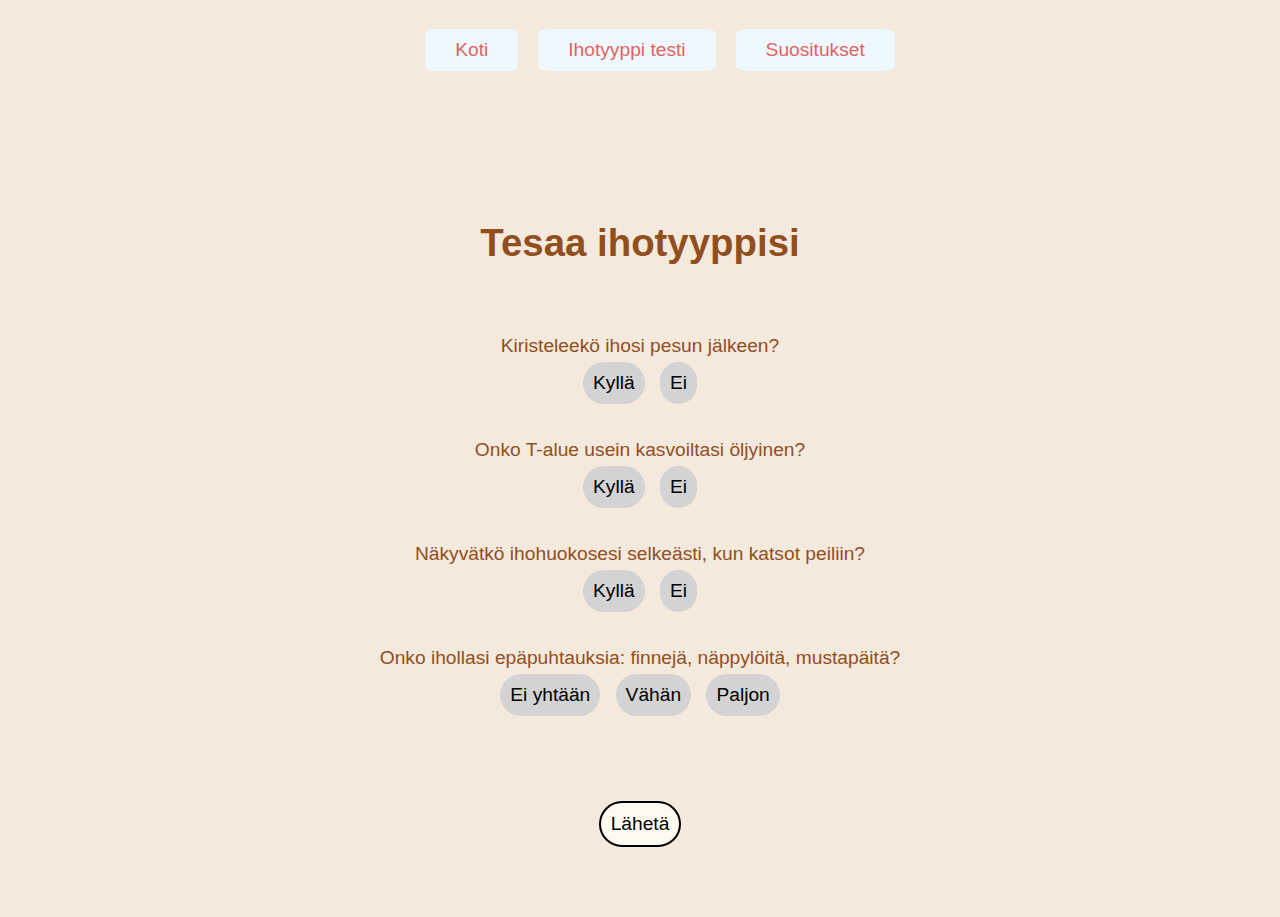
==== skin_care_test.html @ e62c648b "Ihon hoito" ====
<!DOCTYPE html>
<html lang="en">
<head>
    <meta charset="UTF-8">
    <meta name="viewport" content="width=device-width, initial-scale=1.0">
    <link href="./css/style.css" rel="stylesheet">
    <title>Glow Guardian Ihotesti</title>
</head>
<body>
    <div>
        <ul id="nav">
            <li><a href="./index.html">Koti</a></li>
            <li><a href="./skin_care_test.html">Ihotyyppi testi</a></li>
            <li><a href="./recommendations.html">Suositukset</a></li>
        </ul>
    </div>
    <h1>Tesaa ihotyyppisi</h1>
    <form id="skincare-form">
        <div>
          <label>Kiristeleekö ihosi pesun jälkeen?</label><br>
          <button type="button" class="answer" data-question="1" data-answer="kyllä">Kyllä</button>
          <button type="button" class="answer" data-question="1" data-answer="ei">Ei</button>
        </div>
      
        <div>
          <label>Onko T-alue usein kasvoiltasi öljyinen?</label><br>
          <button type="button" class="answer" data-question="2" data-answer="kyllä">Kyllä</button>
          <button type="button" class="answer" data-question="2" data-answer="ei">Ei</button>
        </div>
      
        <div>
          <label>Näkyvätkö ihohuokosesi selkeästi, kun katsot peiliin?</label><br>
          <button type="button" class="answer" data-question="3" data-answer="kyllä">Kyllä</button>
          <button type="button" class="answer" data-question="3" data-answer="ei">Ei</button>
        </div>
      
        <div>
          <label>Onko ihollasi epäpuhtauksia: finnejä, näppylöitä, mustapäitä?</label><br>
          <button type="button" class="answer" data-question="4" data-answer="ei yhtään">Ei yhtään</button>
          <button type="button" class="answer" data-question="4" data-answer="vähän">Vähän</button>
          <button type="button" class="answer" data-question="4" data-answer="paljon">Paljon</button>
        </div>
      
        <button type="submit" id="submit">Lähetä</button>
      </form>
      <div id="result-text" style="display:none; margin-top: 20px;"></div>
    <script src="./js/funktions.js"></script>
</body>
</html>
---- css/style.css ----
body {
    font-family: 'Gill Sans', 'Gill Sans MT', Calibri, 'Trebuchet MS', sans-serif;
    font-size: 1.2rem;
    background-color: #f4e9dd;
    color: #914F1E;
    text-align: center;
    padding: 0;
    margin: 0;
  }

#nav {
  margin-bottom: 100px;
  display: flex;
  flex-wrap: wrap;
  justify-content: center; 
}

#nav li {
  list-style: none;
  margin: 10px;
}

#nav a {
  text-decoration: none;
  font-size: 1.2rem;
  padding: 10px 20px;
  border-radius: 5px;
}

img {
  width: 500px;
  display: block;
  margin-left: auto;
  margin-right: auto;
}

h1 {
    padding-top: 40px;
    margin-bottom: 50px;
}

h2 {
  padding-top: 40px;
  margin-bottom: 50px;
}

li {
  display: inline;
  background-color: aliceblue;
  padding: 10px;
  border-radius: 10%;
  margin: 5px; 
}

a:link{
  color: #e1635f;
  text-decoration: none;
}

a:hover {
  color: hotpink;
}

button {
  background-color: #e02d26;
  border-radius: 100px;
  border: none;
  padding: 10px 20px;
  font-size: 1.2rem;
  cursor: pointer;
}

button a:link {
  color: white;
}

#testaaNappi {
  margin-bottom: 40px;
}

.answer {
  background-color: lightgray;
  padding: 10px;
  margin: 5px;
  margin-bottom: 35px;
  border: none;
  cursor: pointer;
}

.answer.active {
  background-color: lightblue;
}

.answer:hover {
  background-color: lightcoral;
}

#submit {
  background-color: floralwhite;
  padding: 10px;
  margin: 50px;
  border: 2px solid;
  cursor: pointer;
}


#submit:hover {
  background-color: hotpink;
}

#result-text {
  background-color: #f9f9f9; 
  color: #000000;
  padding: 20px;
  width: fit-content;
  border-radius: 5px;
  margin-top: 20px;
  display: none;
  font-size: 1.2rem;
  line-height: 2;
  margin-bottom: 30px;
}

form {
  width: 100%;
  font-size: 1.2rem;
  max-width: 600px;
  margin: 0 auto; 
  padding: 20px;
}


@media (max-width: 600px) {
  body {
      font-size: 14px; 
  }

  form {
      padding: 10px;
  }

  button {
      width: 100%;
      margin-bottom: 10px;
  }
}


@media (min-width: 601px) and (max-width: 1024px) {
  body {
      font-size: 15px;
  }

  form {
      padding: 15px;
  }
}
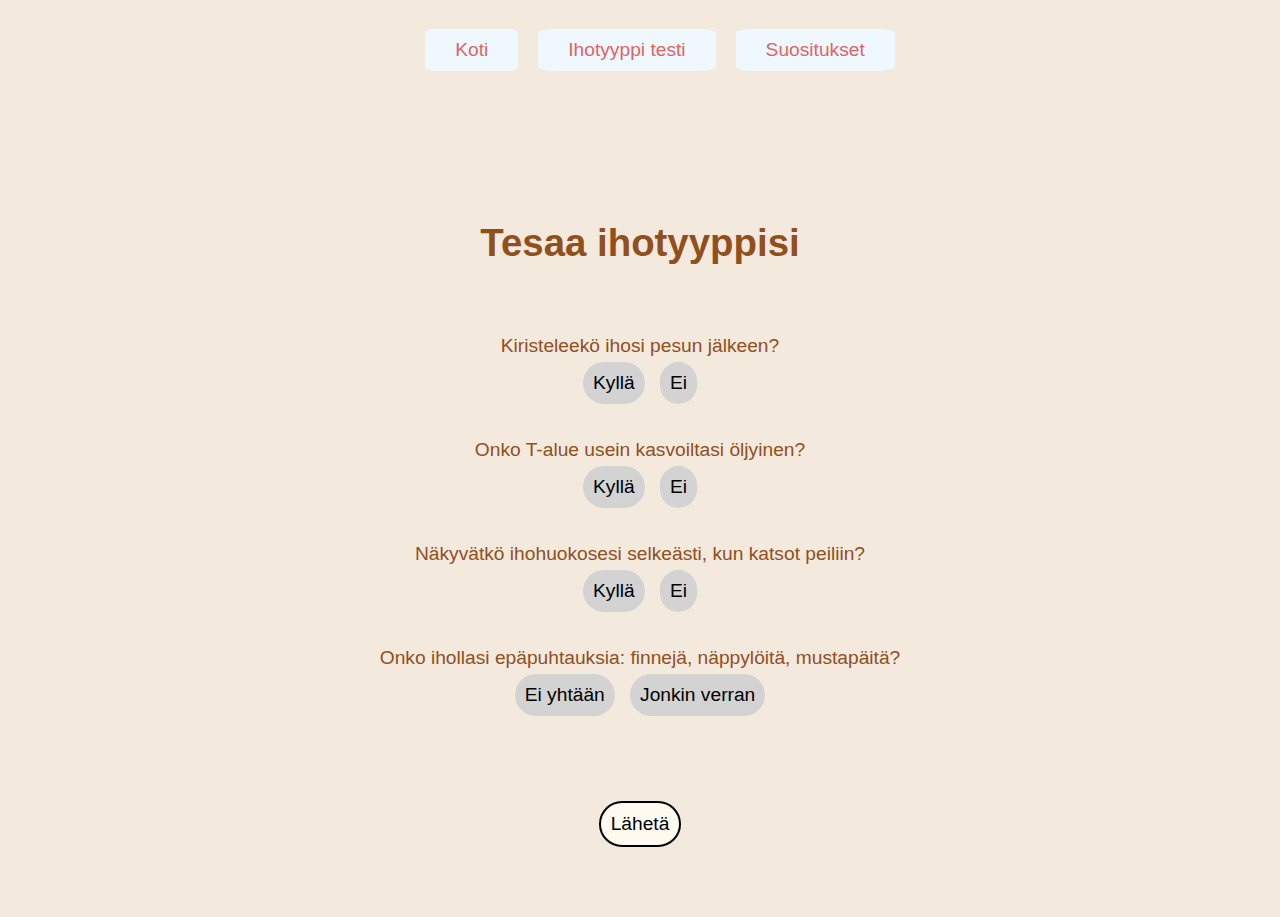
==== commit d17c9740: "Pieniä korjausksia" ====
--- a/skin_care_test.html
+++ b/skin_care_test.html
@@ -37,8 +37,7 @@
         <div>
           <label>Onko ihollasi epäpuhtauksia: finnejä, näppylöitä, mustapäitä?</label><br>
           <button type="button" class="answer" data-question="4" data-answer="ei yhtään">Ei yhtään</button>
-          <button type="button" class="answer" data-question="4" data-answer="vähän">Vähän</button>
-          <button type="button" class="answer" data-question="4" data-answer="paljon">Paljon</button>
+          <button type="button" class="answer" data-question="4" data-answer="jonkin verran">Jonkin verran</button>
         </div>
       
         <button type="submit" id="submit">Lähetä</button>
--- a/css/style.css
+++ b/css/style.css
@@ -132,26 +132,41 @@
 
 @media (max-width: 600px) {
   body {
-      font-size: 14px; 
+    font-size: 14px; 
   }
 
   form {
-      padding: 10px;
+    padding: 10px;
   }
 
   button {
-      width: 100%;
-      margin-bottom: 10px;
+    width: 100%;
+    margin-bottom: 10px;
+    align-items: center;
+    padding: 10px;
   }
+
+  li {
+    display: block;
+    }
+
+    img {
+      width: 75%;
+    }
+
+    #submit {
+      width: 50%;
+    }
 }
 
 
 @media (min-width: 601px) and (max-width: 1024px) {
   body {
-      font-size: 15px;
+    font-size: 15px;
   }
 
   form {
-      padding: 15px;
+    padding: 15px;
   }
+
 }